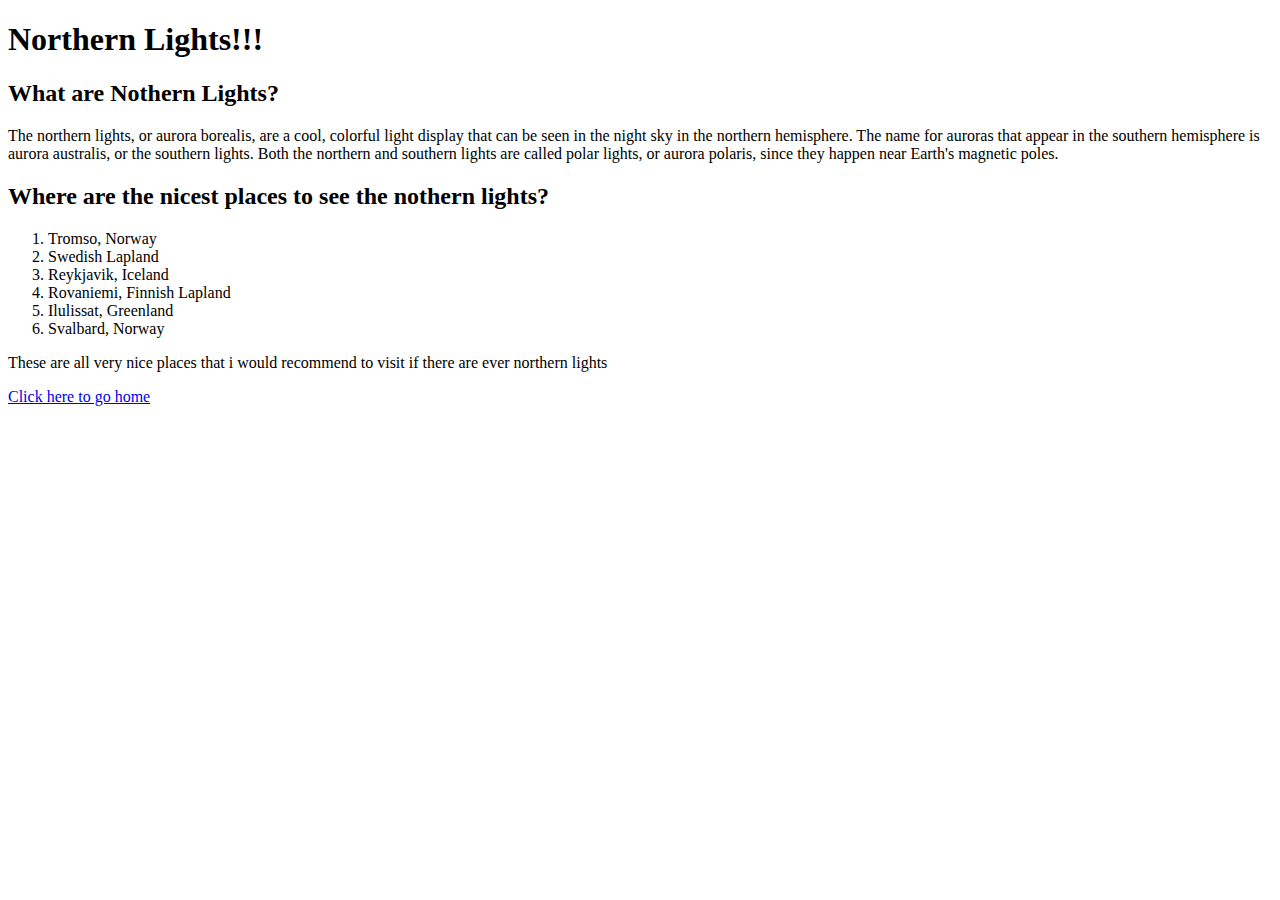
==== lab1.html @ 7d2ced56 "made changes" ====
<!DOCTYPE html>
<html lang="en">
<head>
    <meta charset="UTF-8">
    <meta name="viewport" content="width=device-width, initial-scale=1.0">
    <title>Document</title>
</head>
<body>
    <h1>Northern Lights!!!</h1>
    <h2>What are Nothern Lights?</h2>
    <p>The northern lights, or aurora borealis, are a cool, colorful light display that can be seen in the night sky in the northern hemisphere. The name for auroras that appear in the southern hemisphere is aurora australis, or the southern lights.
        Both the northern and southern lights are called polar lights, or aurora polaris, since they happen near Earth's magnetic poles.</p>
        <h2>Where are the nicest places to see the nothern lights?</h2>
        <ol>
            <li>Tromso, Norway</li>
            <li>Swedish Lapland</li>
            <li>Reykjavik, Iceland</li>
            <li>Rovaniemi, Finnish Lapland</li>
            <li>Ilulissat, Greenland</li>
            <li>Svalbard, Norway</li>
        </ol>
        <p>These are all very nice places that i would recommend to visit if there are ever northern lights</p>
        <a href="index.html">Click here to go home</a>

</body>
</html>
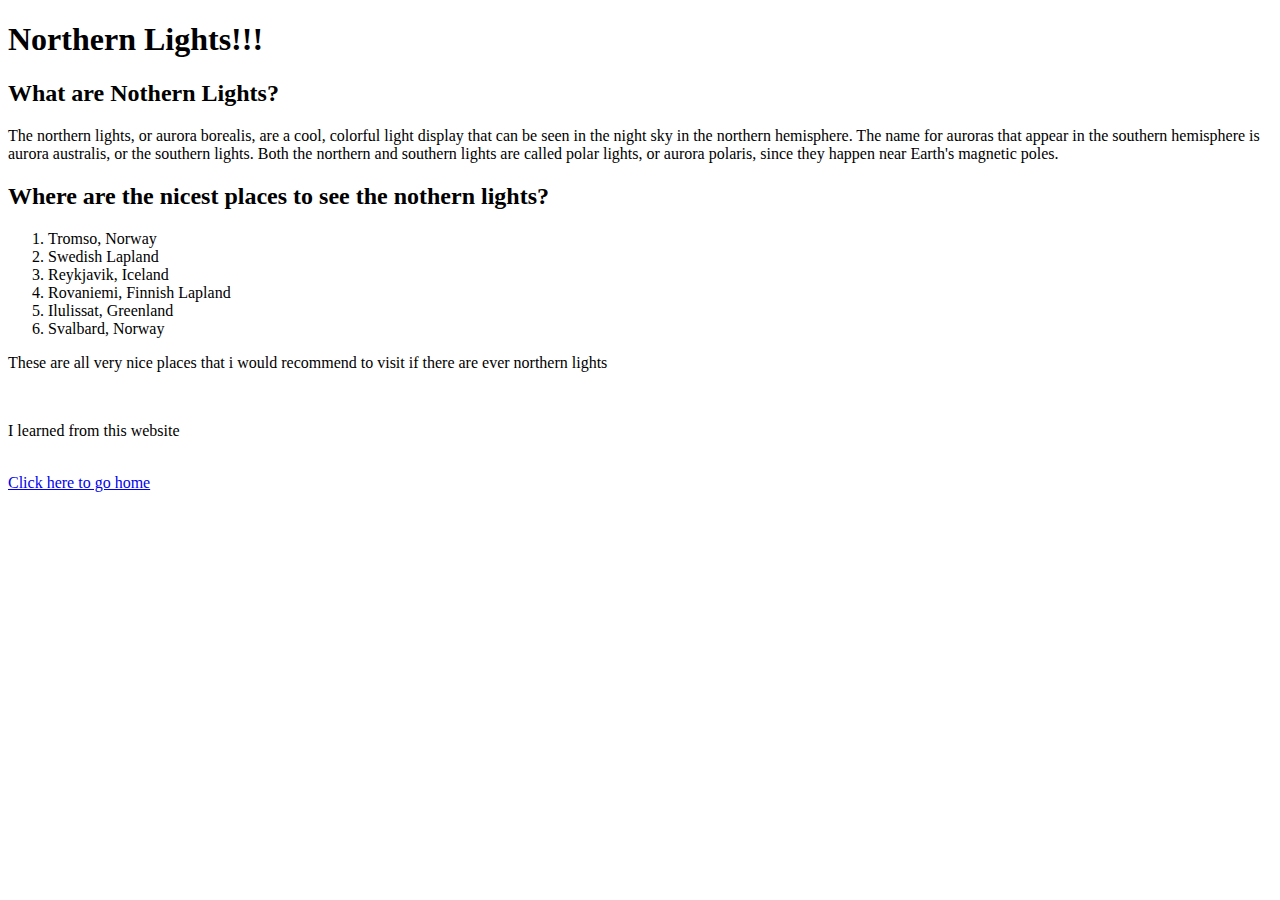
==== commit c9fe6630: "final changes mabye" ====
--- a/lab1.html
+++ b/lab1.html
@@ -20,7 +20,12 @@
             <li>Svalbard, Norway</li>
         </ol>
         <p>These are all very nice places that i would recommend to visit if there are ever northern lights</p>
+        <br>
+        <p>I learned from this website</p>
+        <a href="https://www.asc-csa.gc.ca/eng/astronomy/northern-lights/what-are-northern-lights.asp"></a>
+        <br>
         <a href="index.html">Click here to go home</a>
+
 
 </body>
 </html>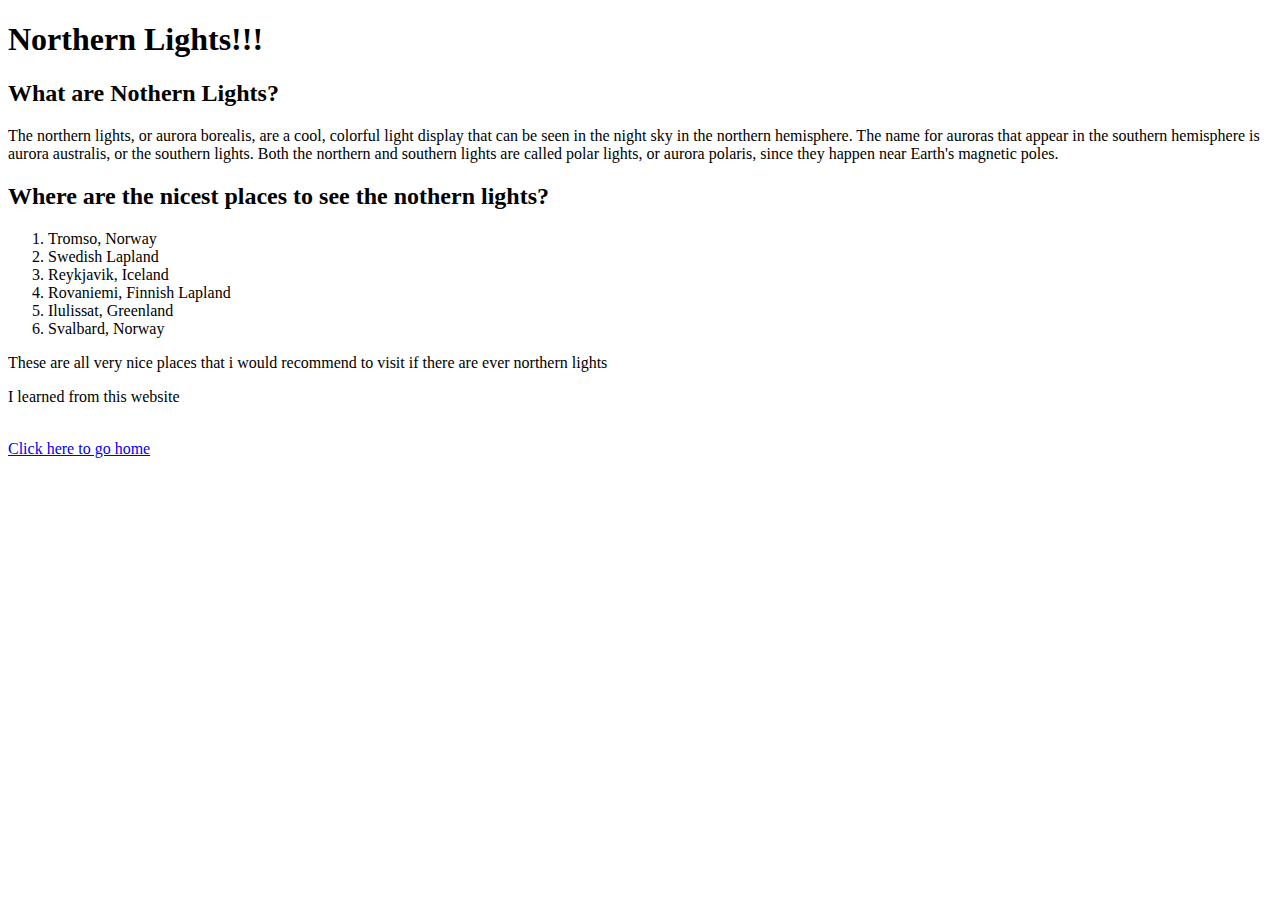
==== commit bb0b464f: "thumbs up" ====
--- a/lab1.html
+++ b/lab1.html
@@ -20,7 +20,6 @@
             <li>Svalbard, Norway</li>
         </ol>
         <p>These are all very nice places that i would recommend to visit if there are ever northern lights</p>
-        <br>
         <p>I learned from this website</p>
         <a href="https://www.asc-csa.gc.ca/eng/astronomy/northern-lights/what-are-northern-lights.asp"></a>
         <br>
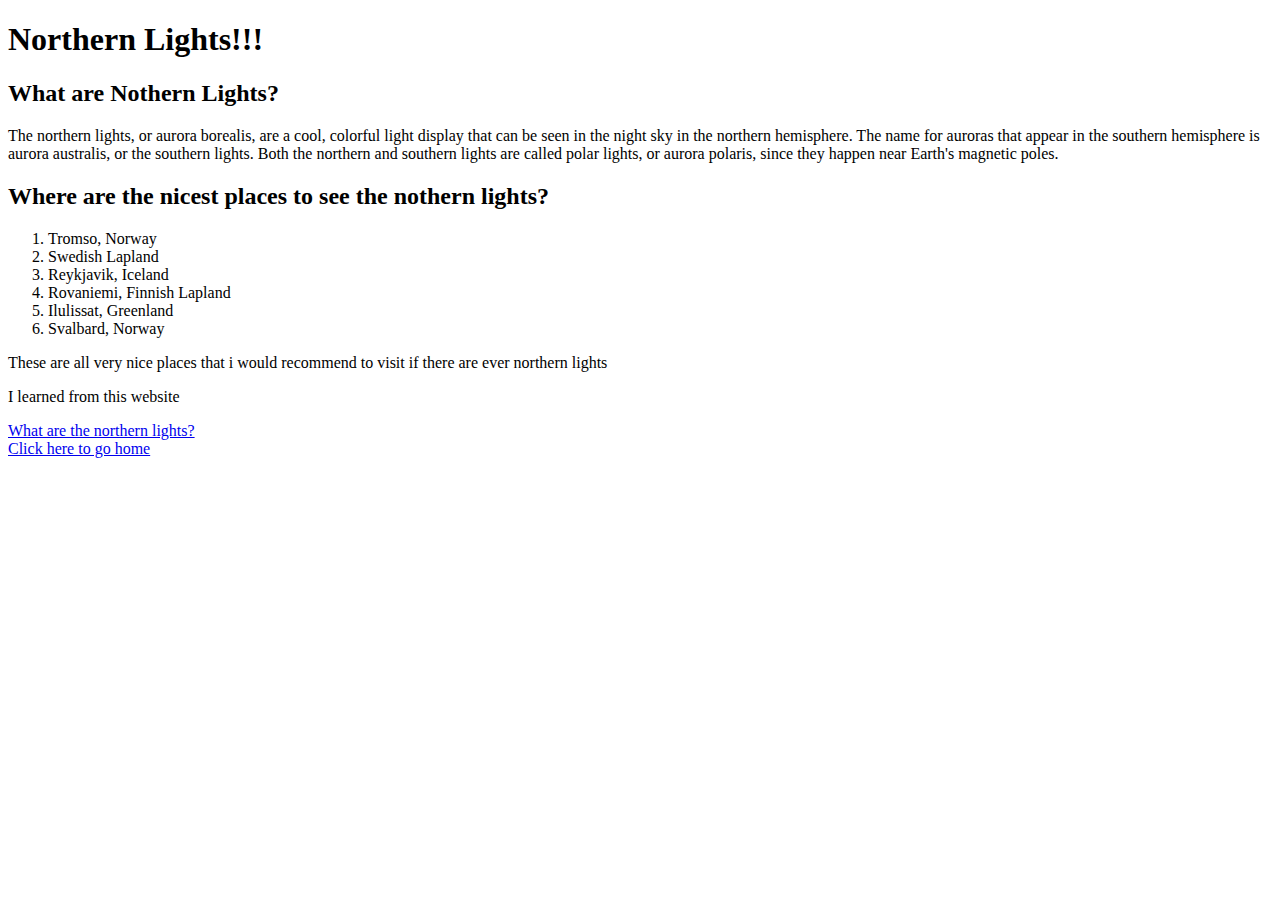
==== commit 05b6babd: "good now" ====
--- a/lab1.html
+++ b/lab1.html
@@ -21,7 +21,7 @@
         </ol>
         <p>These are all very nice places that i would recommend to visit if there are ever northern lights</p>
         <p>I learned from this website</p>
-        <a href="https://www.asc-csa.gc.ca/eng/astronomy/northern-lights/what-are-northern-lights.asp"></a>
+        <a href="https://www.asc-csa.gc.ca/eng/astronomy/northern-lights/what-are-northern-lights.asp">What are the northern lights?</a>
         <br>
         <a href="index.html">Click here to go home</a>
 
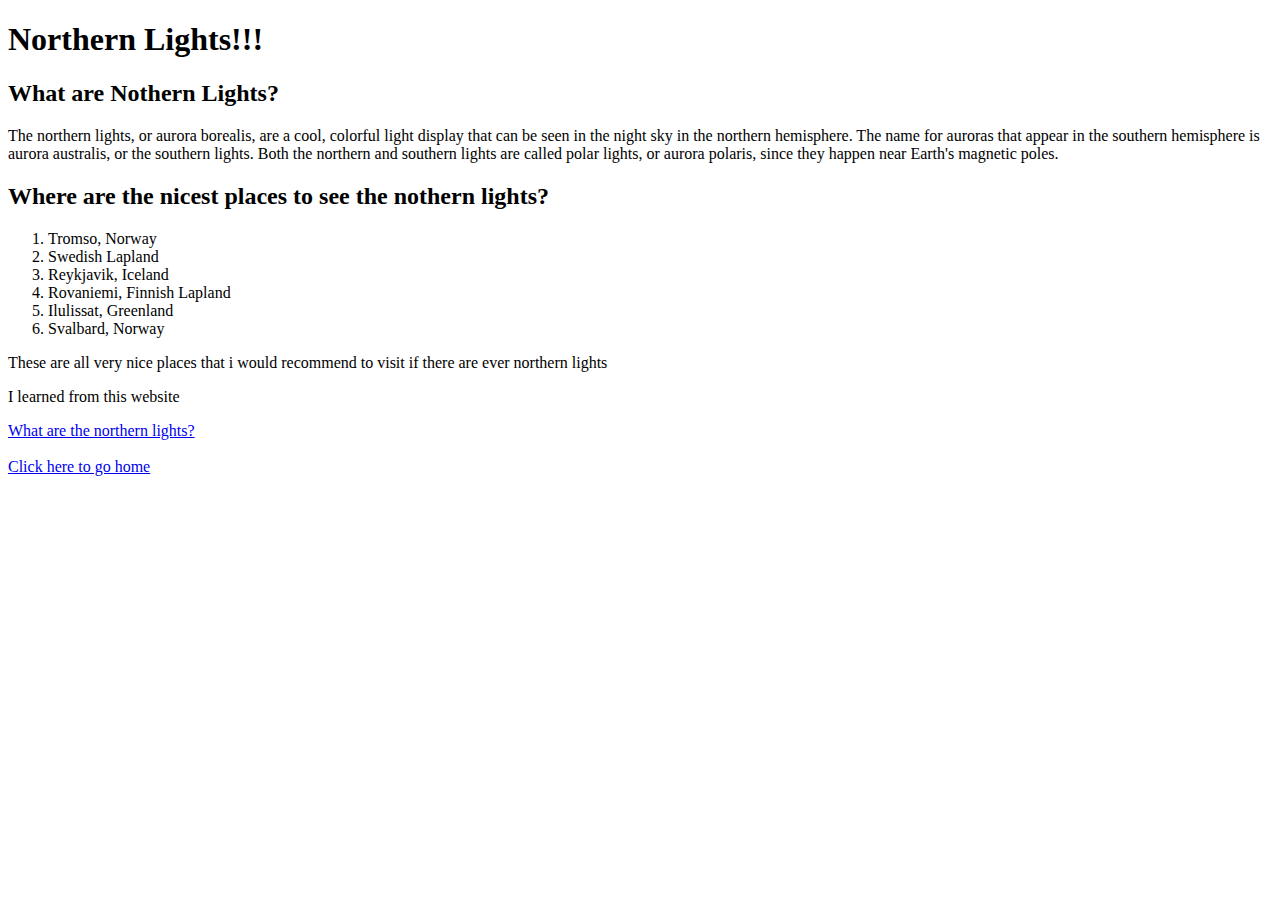
==== commit 5525251f: "changed space" ====
--- a/lab1.html
+++ b/lab1.html
@@ -23,6 +23,7 @@
         <p>I learned from this website</p>
         <a href="https://www.asc-csa.gc.ca/eng/astronomy/northern-lights/what-are-northern-lights.asp">What are the northern lights?</a>
         <br>
+        <br>
         <a href="index.html">Click here to go home</a>
 
 
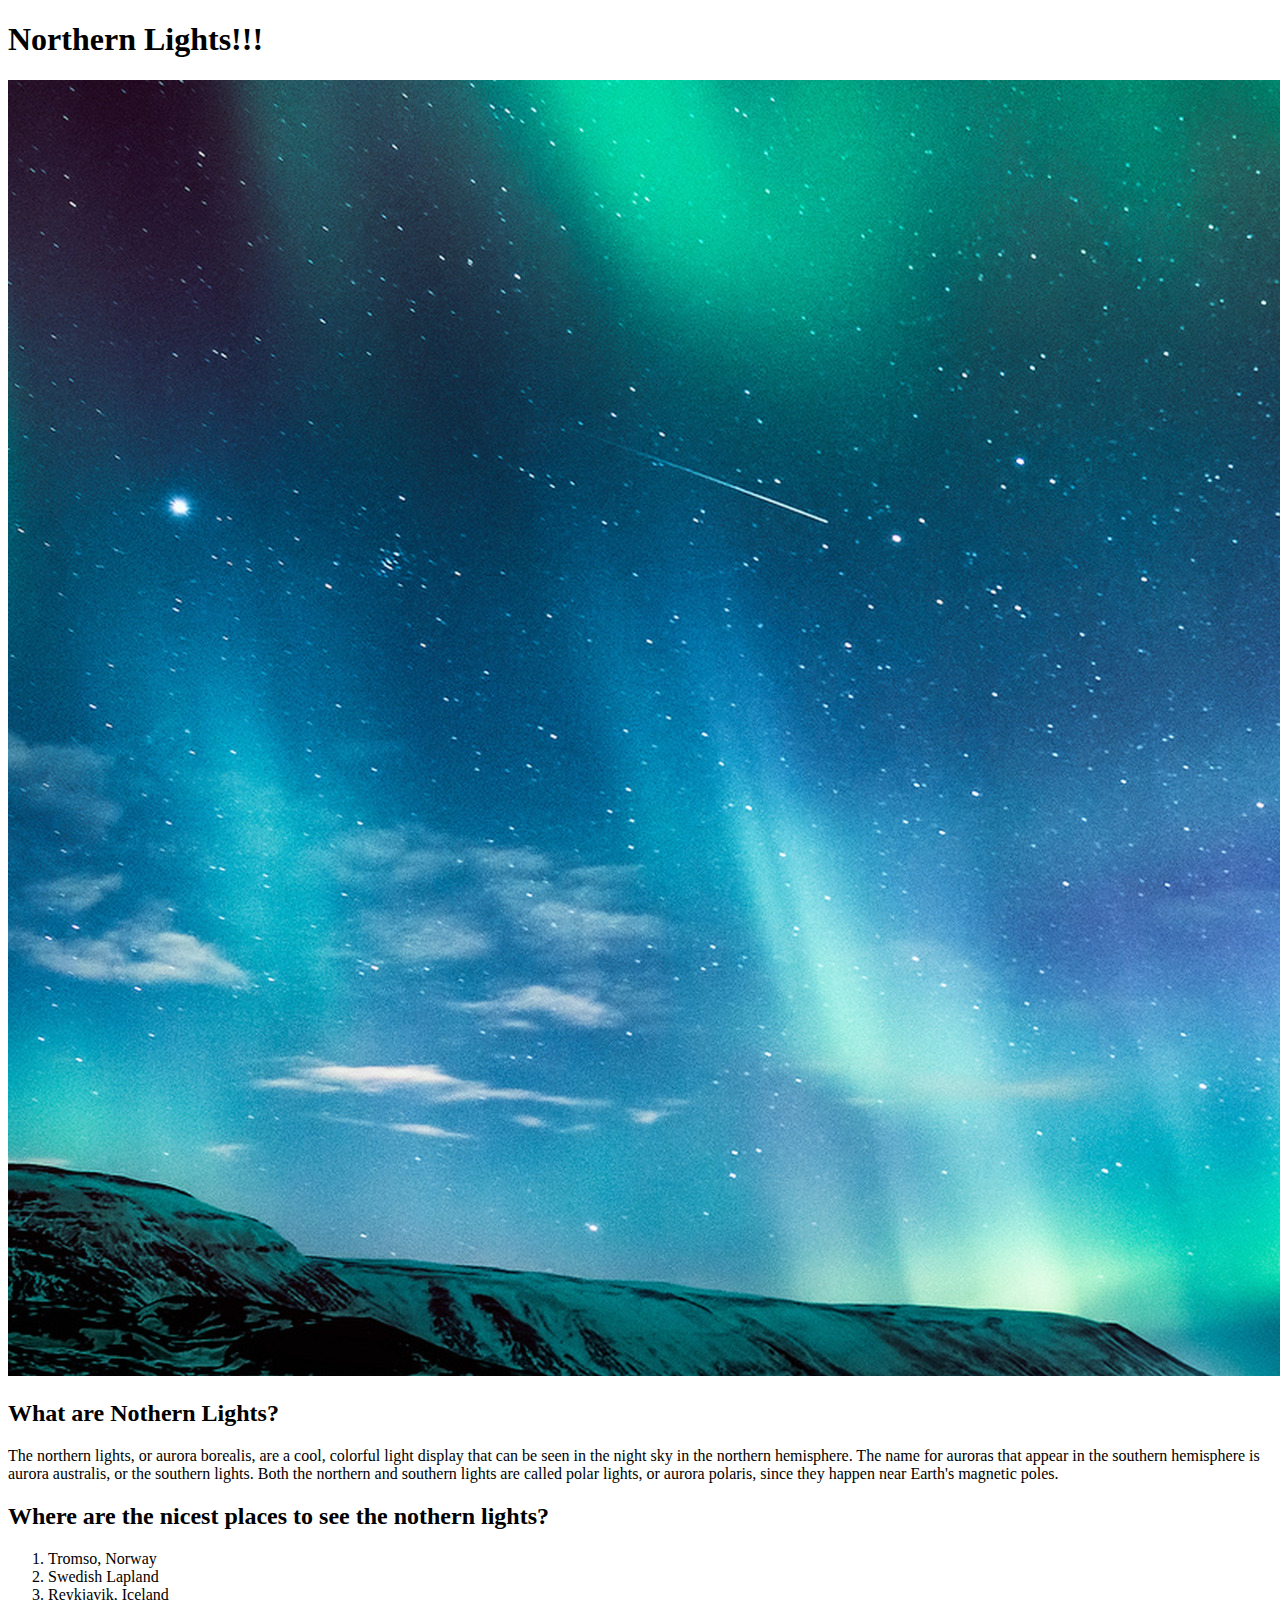
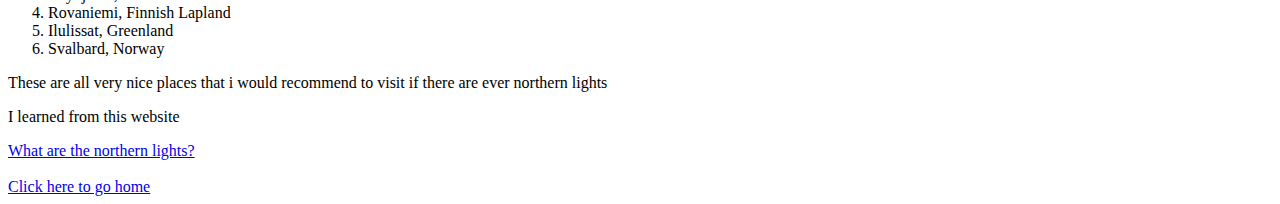
==== commit 876b50f4: "added picture" ====
--- a/lab1.html
+++ b/lab1.html
@@ -6,7 +6,11 @@
     <title>Document</title>
 </head>
 <body>
+     <header>
     <h1>Northern Lights!!!</h1>
+    </header>
+    <img src="aurora-borealis-.jpg" alt="image of a aurora borealis">
+    <br>
     <h2>What are Nothern Lights?</h2>
     <p>The northern lights, or aurora borealis, are a cool, colorful light display that can be seen in the night sky in the northern hemisphere. The name for auroras that appear in the southern hemisphere is aurora australis, or the southern lights.
         Both the northern and southern lights are called polar lights, or aurora polaris, since they happen near Earth's magnetic poles.</p>
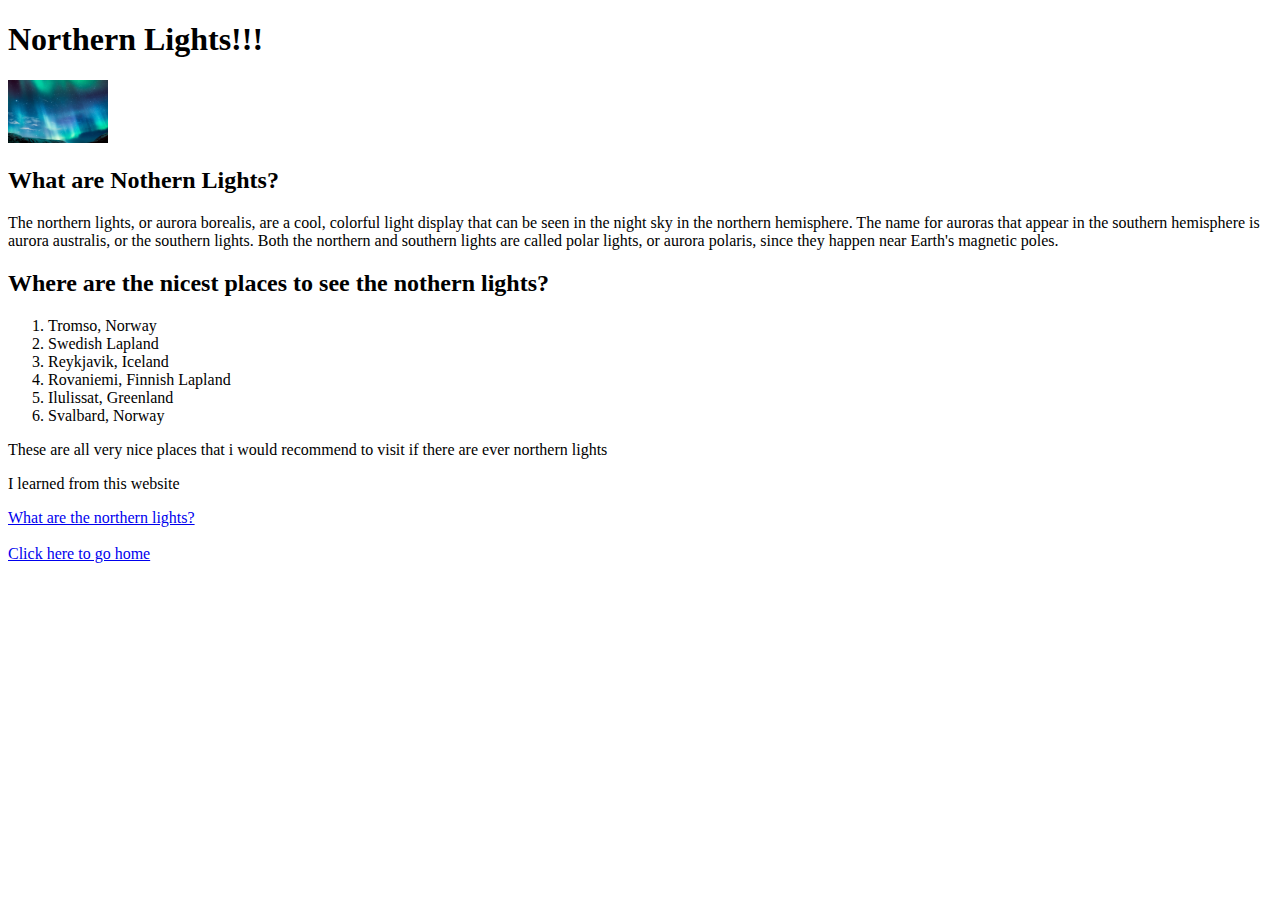
==== commit f5e26cf8: "changed size" ====
--- a/lab1.html
+++ b/lab1.html
@@ -9,7 +9,7 @@
      <header>
     <h1>Northern Lights!!!</h1>
     </header>
-    <img src="aurora-borealis-.jpg" alt="image of a aurora borealis">
+    <img src="aurora-borealis-.jpg" alt="image of a aurora borealis" width="100px">
     <br>
     <h2>What are Nothern Lights?</h2>
     <p>The northern lights, or aurora borealis, are a cool, colorful light display that can be seen in the night sky in the northern hemisphere. The name for auroras that appear in the southern hemisphere is aurora australis, or the southern lights.
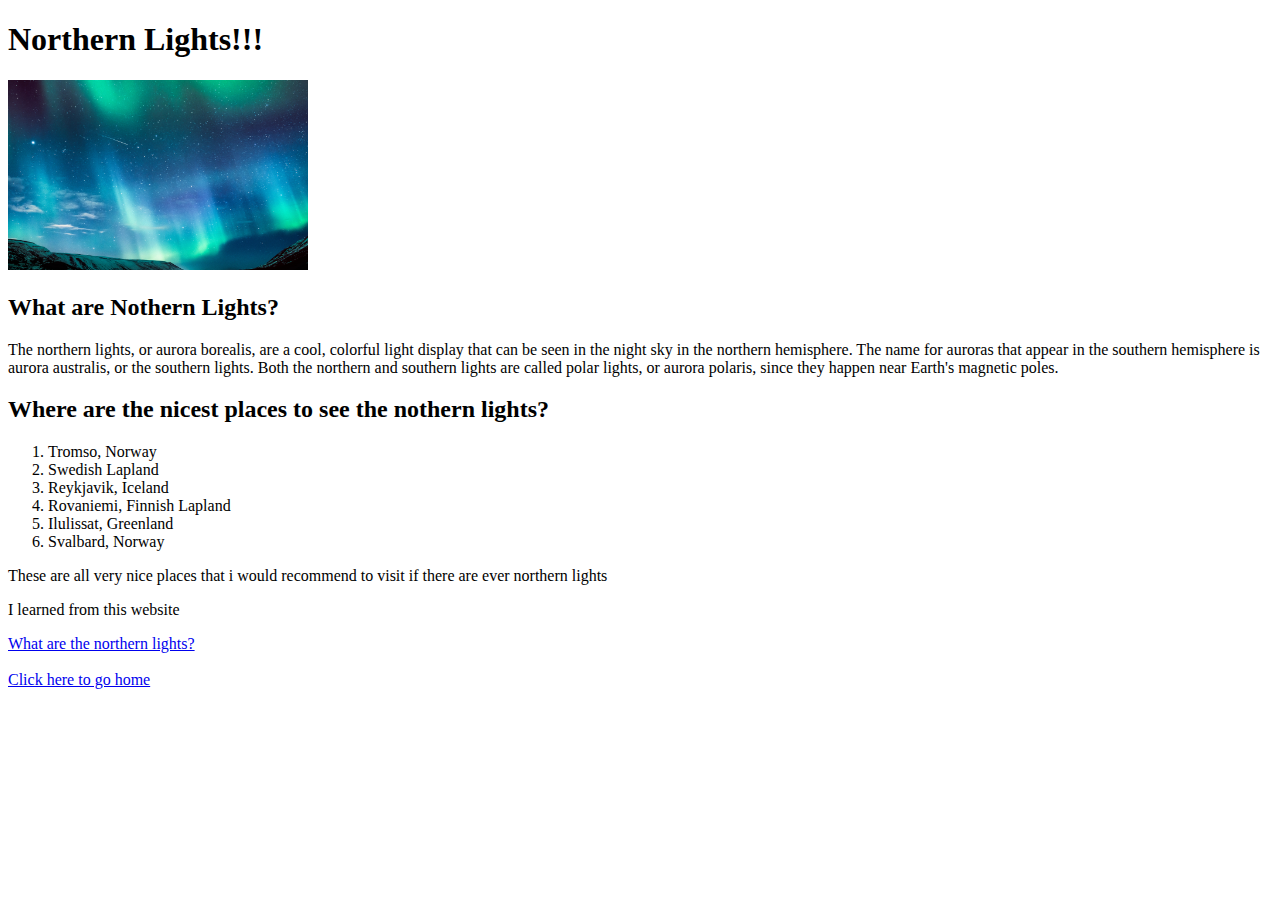
==== commit d28b0ff8: "300" ====
--- a/lab1.html
+++ b/lab1.html
@@ -9,7 +9,7 @@
      <header>
     <h1>Northern Lights!!!</h1>
     </header>
-    <img src="aurora-borealis-.jpg" alt="image of a aurora borealis" width="100px">
+    <img src="aurora-borealis-.jpg" alt="image of a aurora borealis" width="300px">
     <br>
     <h2>What are Nothern Lights?</h2>
     <p>The northern lights, or aurora borealis, are a cool, colorful light display that can be seen in the night sky in the northern hemisphere. The name for auroras that appear in the southern hemisphere is aurora australis, or the southern lights.
